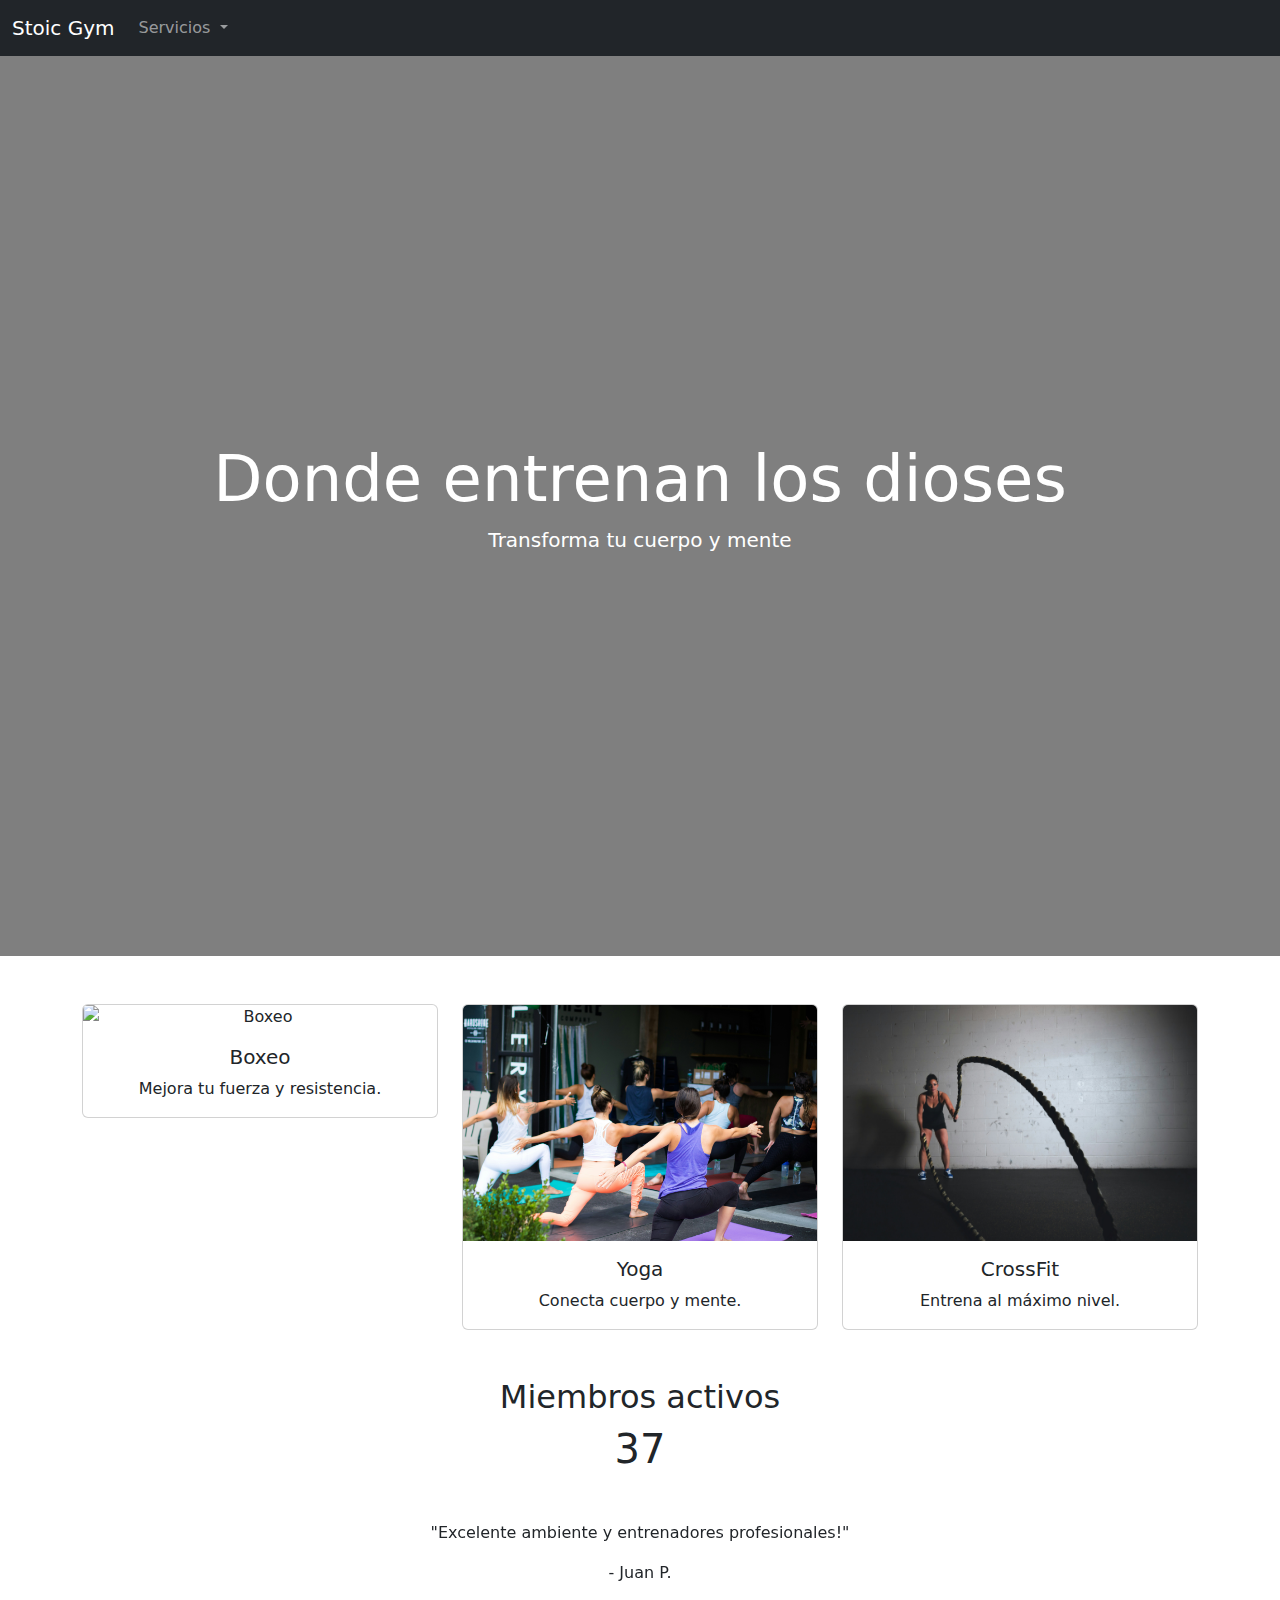
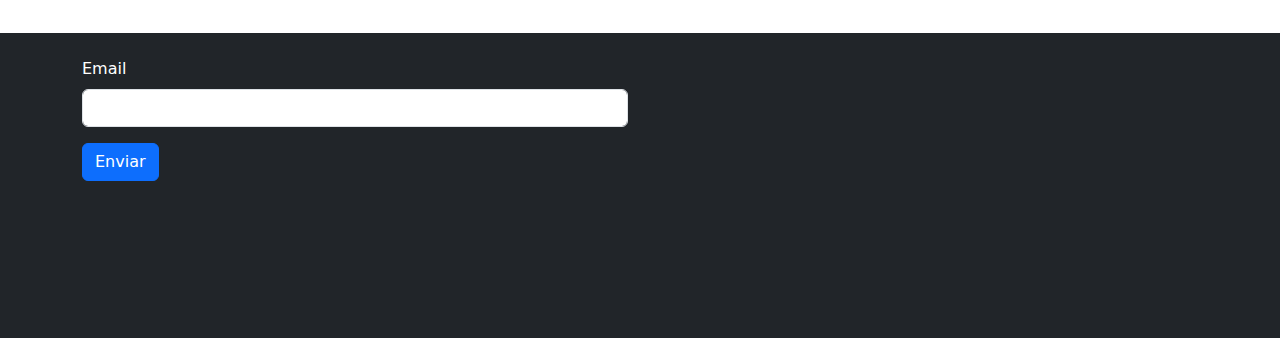
==== index.html @ 0b50a9d1 "Subida del TP2" ====
<!DOCTYPE html>
<html lang="en">
<head>
  <meta charset="UTF-8" />
  <meta name="viewport" content="width=device-width, initial-scale=1.0" />
  <link rel="stylesheet" href="assets/bootstrap/css/bootstrap.min.css" />
  <link rel="stylesheet" href="assets/style/style-index.css" />
  <link rel="stylesheet" href="https://cdn.jsdelivr.net/npm/bootstrap-icons@1.11.3/font/bootstrap-icons.css" />
  <title>Principal</title>
</head>
<body>
  <!-- Header con Mega Menú -->
  <nav class="navbar navbar-expand-lg navbar-dark bg-dark">
    <div class="container-fluid">
      <a class="navbar-brand" href="index.html">Stoic Gym</a>
      <button class="navbar-toggler" type="button" data-bs-toggle="collapse" data-bs-target="#navbarNav">
        <span class="navbar-toggler-icon"></span>
      </button>
      <div class="collapse navbar-collapse" id="navbarNav">
        <ul class="navbar-nav">
          <li class="nav-item dropdown">
            <a class="nav-link dropdown-toggle" href="#" id="megaMenu" role="button" data-bs-toggle="dropdown">
              Servicios
            </a>
            <!-- Submenús estilo mega-menu -->
            <ul class="dropdown-menu mega-menu p-3">
              <li><a class="dropdown-item" href="clases.html">Clases</a></li>
              <li><a class="dropdown-item" href="entrenadores.html">Entrenadores</a></li>
              <li><a class="dropdown-item" href="contacto.html">Contacto</a></li>
              <li><a href="precios.html" class="dropdown-item">Precios</a></li>
              <li><a href="blog.html" class="dropdown-item">Blog</a></li>
            </ul>
          </li>
        </ul>
      </div>
    </div>
  </nav>

  <!-- Hero con vidseo de fondo y overlay animado -->
  <div class="hero-video">
    <video autoplay muted loop>
      <source src="assets/video/4367572-hd_1920_1080_30fps.mp4" type="video/mp4">
    </video>
    <div class="hero-overlay d-flex align-items-center justify-content-center">
      <div class="text-white text-center">
        <h1 class="display-3">Donde entrenan los dioses</h1>
        <p class="lead">Transforma tu cuerpo y mente</p>
      </div>
    </div>
  </div>

  <!-- Sección de Clases destacadas con cards animadas -->
  <div class="container my-5">
    <div class="row">
      <!-- Card 1 -->
      <div class="col-md-4">
        <div class="card text-center">
          <img src="assets/img/boxing.jpg" class="card-img-top" alt="Boxeo">
          <div class="card-body">
            <h5 class="card-title">Boxeo</h5>
            <p class="card-text">Mejora tu fuerza y resistencia.</p>
          </div>
        </div>
      </div>
      <!-- Card 2 -->
      <div class="col-md-4">
        <div class="card text-center">
          <img src="assets/img/yoga-group.jpg" class="card-img-top" alt="Yoga">
          <div class="card-body">
            <h5 class="card-title">Yoga</h5>
            <p class="card-text">Conecta cuerpo y mente.</p>
          </div>
        </div>
      </div>
      <!-- Card 3 -->
      <div class="col-md-4">
        <div class="card text-center">
          <img src="assets/img/scott-webb-U5kQvbQWoG0-unsplash.jpg" class="card-img-top" alt="CrossFit">
          <div class="card-body">
            <h5 class="card-title">CrossFit</h5>
            <p class="card-text">Entrena al máximo nivel.</p>
          </div>
        </div>
      </div>
    </div>
  </div>

  <!-- Contador animado con jQuery -->
  <div class="container text-center my-5">
    <h2>Miembros activos</h2>
    <h1 id="counter">0</h1>
  </div>

  <!-- Carrusel de Testimonios -->
  <div class="container my-5">
    <div id="testimonialCarousel" class="carousel slide" data-bs-ride="carousel">
      <div class="carousel-inner">
        <div class="carousel-item active text-center">
          <blockquote>"Excelente ambiente y entrenadores profesionales!"</blockquote>
          <footer>- Juan P.</footer>
        </div>
        <div class="carousel-item text-center">
          <blockquote>"El mejor gimnasio que he probado, lo recomiendo 100%!"</blockquote>
          <footer>- Laura G.</footer>
        </div>
      </div>
    </div>
  </div>

  <!-- Footer con formulario de contacto y mapa embebido -->
  <footer class="bg-dark text-white p-4">
    <div class="container">
      <div class="row">
        <!-- Formulario con spinner -->
        <div class="col-md-6">
          <form id="contactForm">
            <div class="mb-3">
              <label for="email" class="form-label">Email</label>
              <input type="email" class="form-control" id="email" required>
            </div>
            <button type="submit" class="btn btn-primary">
              Enviar <span id="spinner" class="spinner-border spinner-border-sm d-none"></span>
            </button>
          </form>
        </div>
        <!-- Mapa -->
        <div class="col-md-6">
            <iframe src="https://www.google.com/maps/embed?pb=!1m18!1m12!1m3!1d3151.835434509999!2d144.9537353153164!3d-37.81627997975144!2m3!1f0!2f0!3f0!3m2!1i1024!2i768!4f13.1!3m3!1m2!1s0x6ad642af0f7b5a9b%3A0x5045675218ceed30!2sStoic%20Gym!5e0!3m2!1ses-419!2sar!4v1633031234567" width="100%" height="250" style="border:0;" allowfullscreen="" loading="lazy"></iframe>
        </div>
      </div>
    </div>
  </footer>
  

    <!-- Scripts de Bootstrap y jQuery -->
    <script src="assets/jquery/jquery-3.7.1.min.js"></script>
    <script src="assets/bootstrap/js/bootstrap.bundle.min.js"></script>

    <!--Scripts de funcionalidades dinamicas-->
    <script src="assets/js/menu-hover.js"></script> 
    <script src="assets/js/contador-miembors.js"></script>
    <script src="assets/js/spinner-formulario.js"></script>
</body>
</html>
---- assets/style/style-index.css ----
.hero-video {
    position: relative;
    height: 100vh;
    overflow: hidden;
  }
  .hero-video video {
    position: absolute;
    top: 0;
    left: 0;
    min-width: 100%;
    min-height: 100%;
    object-fit: cover;
    z-index: -1;
  }
  .hero-overlay {
    position: absolute;
    top: 0;
    left: 0;
    width: 100%;
    height: 100%;
    background: rgba(0, 0, 0, 0.5);
  }
  .card:hover {
    transform: scale(1.05);
    transition: 0.3s;
  }
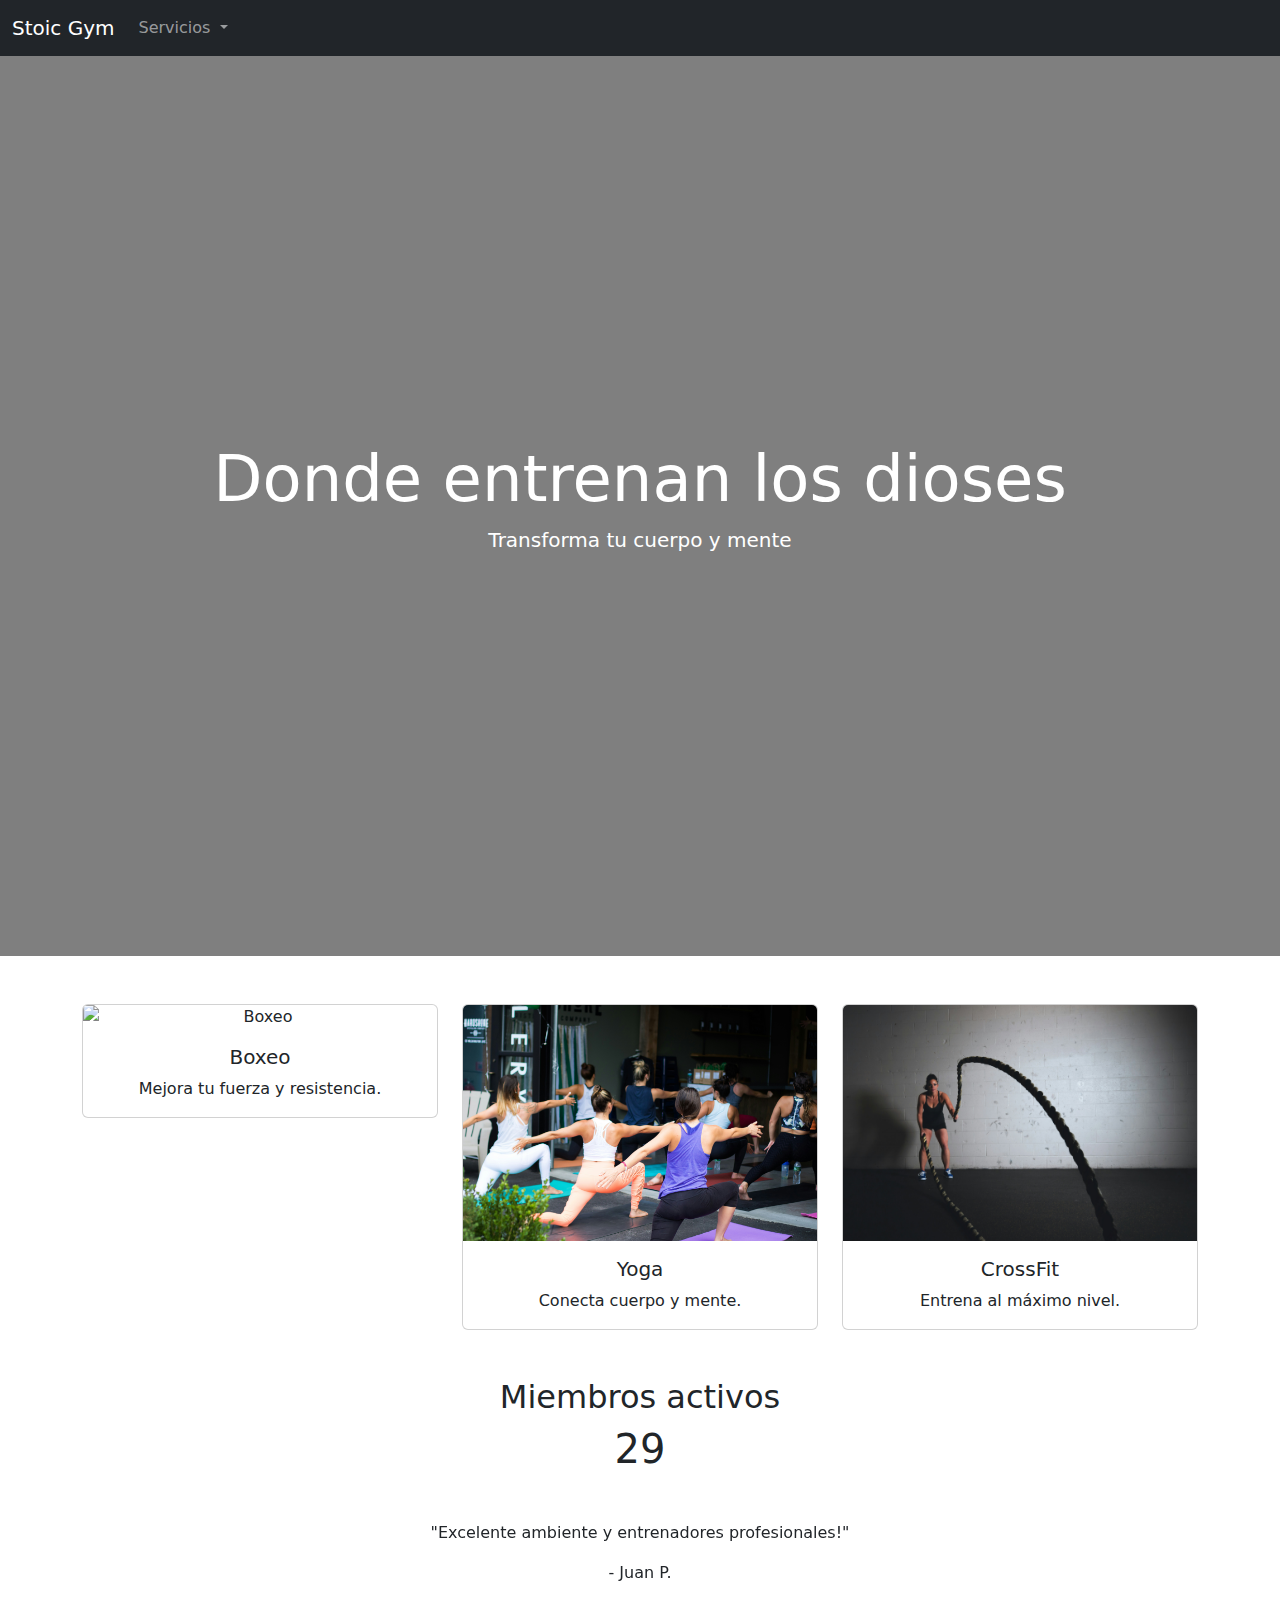
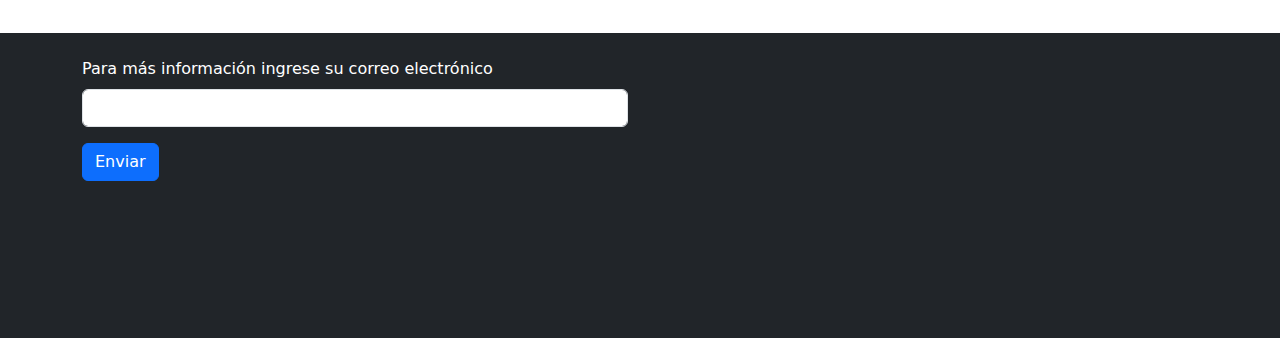
==== commit 0e5ae9f3: "Correcciones de ortografía" ====
--- a/index.html
+++ b/index.html
@@ -115,7 +115,7 @@
         <div class="col-md-6">
           <form id="contactForm">
             <div class="mb-3">
-              <label for="email" class="form-label">Email</label>
+              <label for="email" class="form-label">Para más información ingrese su correo electrónico</label>
               <input type="email" class="form-control" id="email" required>
             </div>
             <button type="submit" class="btn btn-primary">
